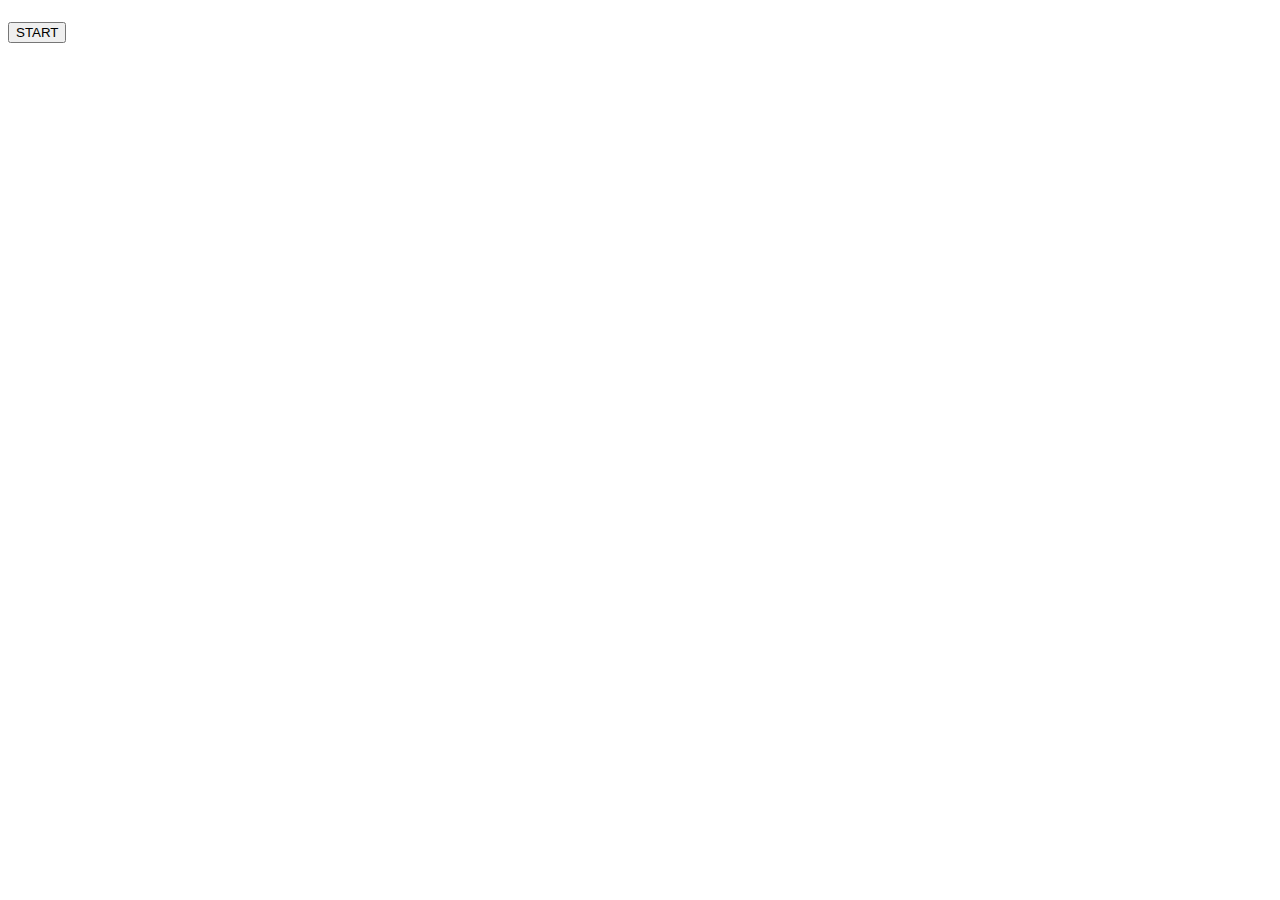
==== index.html @ 162e644c "first commit" ====
<!DOCTYPE html>
<html lang="en">
<head>
    <meta charset="UTF-8">
    <meta name="viewport" content="width=device-width, initial-scale=1.0">
    <title>My Website</title>
    <link rel="stylesheet" href="style.css">
</head>
<body>
    <button onclick="setTimeout(() => window.alert(`Hello`), 3000)">START</button>
    <script src="index.js"></script>
</body>
</html>
---- style.css ----
body{
    font-family: Verdana;
    font-size: 2em;
}
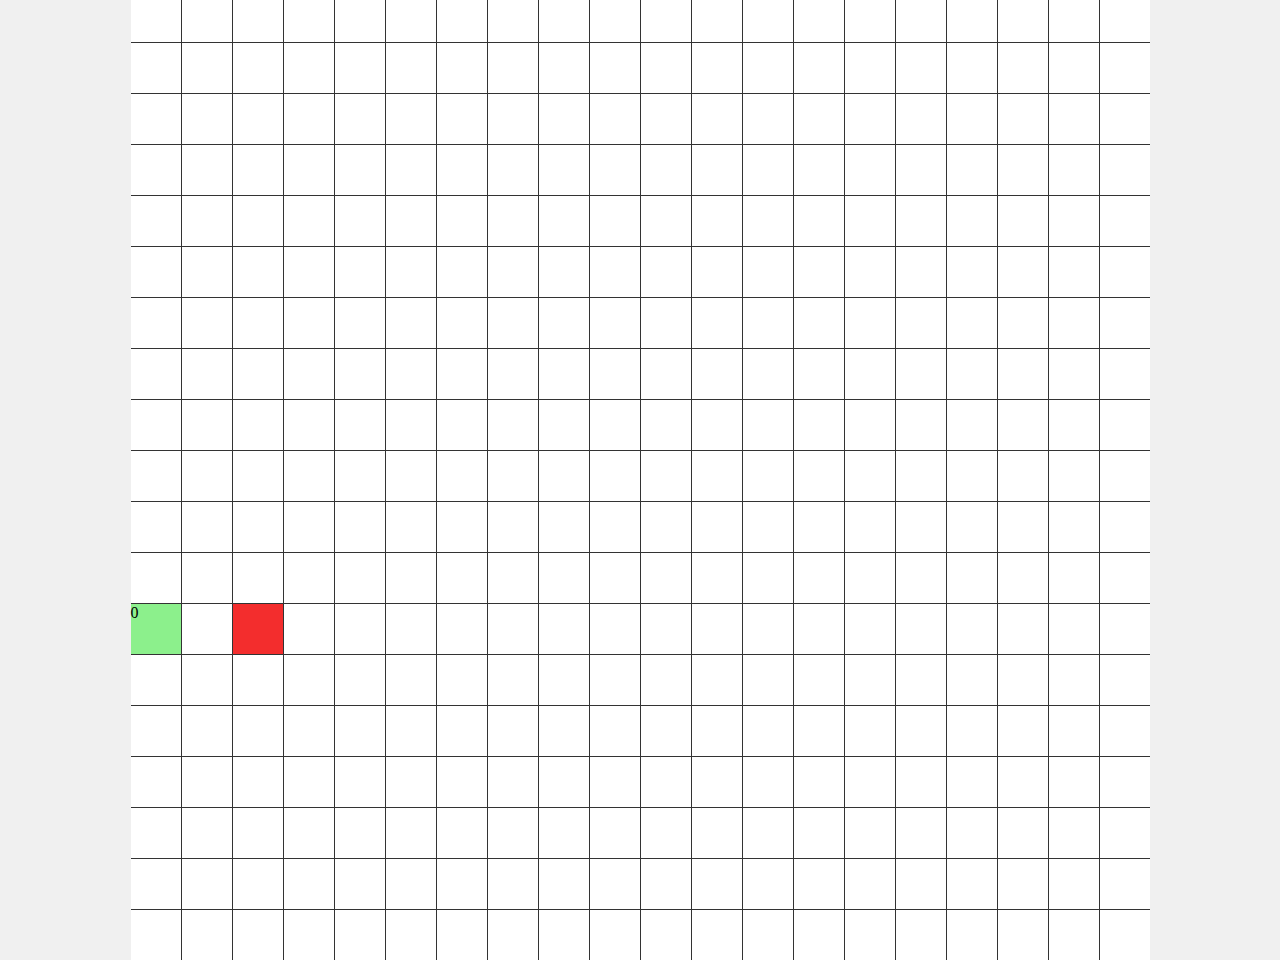
==== commit 2889c72c: "Fix some bugs and update css." ====
--- a/index.html
+++ b/index.html
@@ -7,7 +7,7 @@
     <link rel="stylesheet" href="style.css">
 </head>
 <body>
-    <button onclick="setTimeout(() => window.alert(`Hello`), 3000)">START</button>
+    <div id="gameBoard"></div>
     <script src="index.js"></script>
 </body>
 </html>--- a/style.css
+++ b/style.css
@@ -1,4 +1,30 @@
 body{
-    font-family: Verdana;
-    font-size: 2em;
+    display: flex;
+    justify-content: center;
+    align-items: center;
+    height: 100vh;
+    margin: 0;
+    background-color: #f0f0f0;
+}
+
+#gameBoard {
+    display: grid;
+    grid-template-rows: repeat(20, 50px);
+    grid-template-columns: repeat(20, 50px);
+    gap: 1px;
+    background-color: #333;
+} 
+
+.board{
+    width: 50px;
+    height: 50px;
+    background-color: #fff;
+}
+
+.snakeBody{
+    background-color: rgb(140, 240, 140);
+}
+
+.food{
+    background-color: rgb(243, 45, 45);
 }